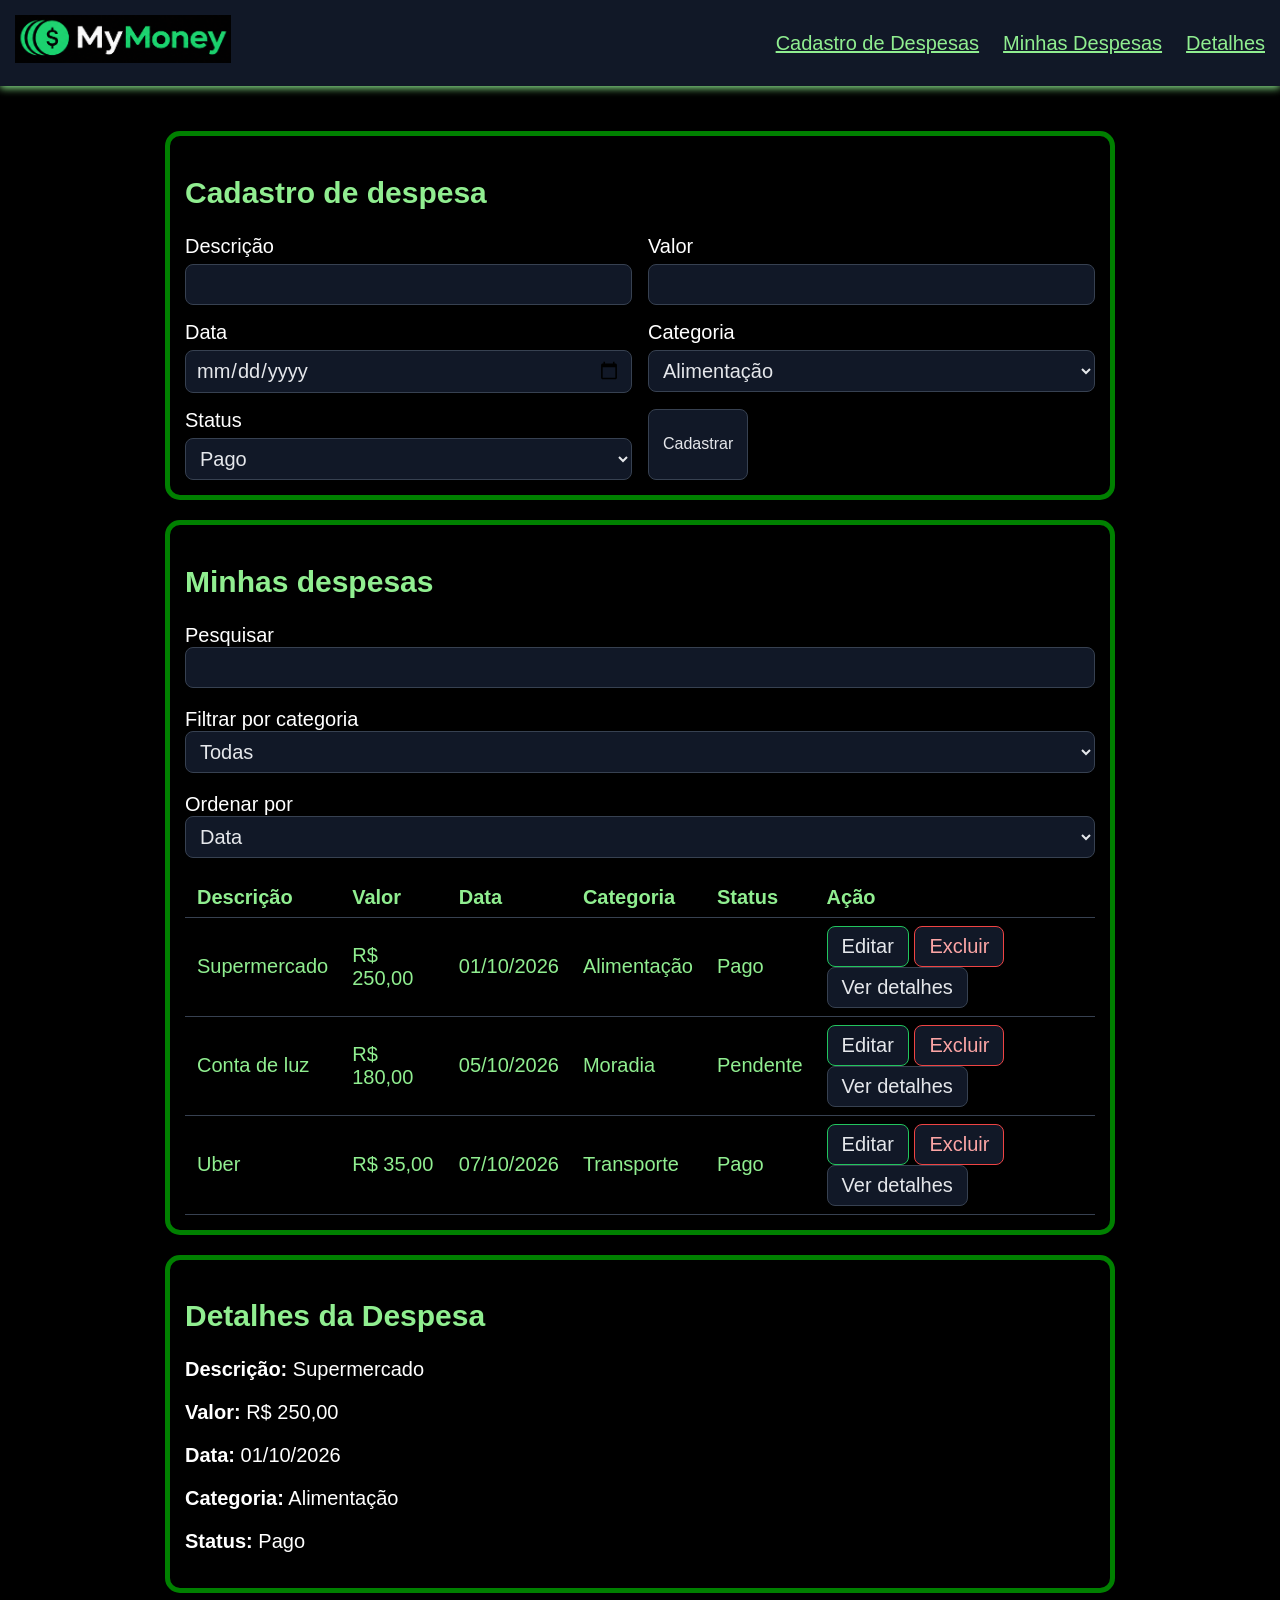
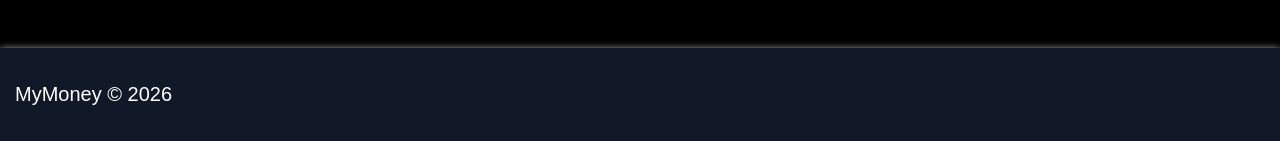
==== index.html @ 940acee9 "style: diferencia acoes de editar, excluir e detalhes" ====
<!DOCTYPE html>
<html lang="pt-BR">
<head>
    <meta charset="UTF-8">
    <title>MyMoney</title>
    <meta name="viewport" content="width=device-width, initial-scale=1.0">
    <link rel="stylesheet" href="assets/css/style.css">
</head>
<body>
    <header>
        

        <h1><img src="assets/img/logo.png" alt="logo MyMoney"></h1>

        <nav>
            <a href="#cadastro">Cadastro de Despesas</a>
            <a href="#listagem">Minhas Despesas</a>
            <a href="#detalhes">Detalhes</a>
        </nav>
    </header>

    <main>
        <section id="cadastro">
            <h2>Cadastro de despesa</h2>

            <form>
                <p>
                    <label for="descricao">Descrição</label>
                    <input type="text" id="descricao" name="descricao">
                </p>

                <p>
                    <label for="valor">Valor</label>
                    <input type="number" id="valor" name="valor" step="0.01">
                </p>

                <p>
                    <label for="data">Data</label>
                    <input type="date" id="data" name="data">
                </p>

                <p>
                    <label for="categoria">Categoria</label>
                    <select id="categoria" name="categoria">
                        <option value="alimentacao">Alimentação</option>
                        <option value="lazer">Lazer</option>
                        <option value="saude">Saúde</option>
                        <option value="transporte">Transporte</option>
                        <option value="moradia">Moradia</option>
                    </select>
                </p>

                <p>
                    <label for="status">Status</label>
                    <select id="status" name="status">
                        <option value="Pago">Pago</option>
                        <option value="Pendente">Pendente</option>
                    </select>
                </p>

                <button type="submit">Cadastrar</button>
            </form>
        </section>

        <section id="listagem">
            <h2>Minhas despesas</h2>

            <p>
                <label for="pesquisa">Pesquisar</label>
                <input type="search" id="pesquisa" name="pesquisa">
            </p>

            <p>
                <label for="filtro-categoria">Filtrar por categoria</label>
                <select id="filtro-categoria" name="filtro-categoria">
                    <option value="todas">Todas</option>
                    <option value="alimentacao">Alimentação</option>
                    <option value="lazer">Lazer</option>
                    <option value="saude">Saúde</option>
                    <option value="transporte">Transporte</option>
                    <option value="moradia">Moradia</option>
                </select>
            </p>

            <p>
                <label for="ordenacao">Ordenar por</label>
                <select id="ordenacao" name="ordenacao">
                    <option value="data">Data</option>
                    <option value="valor">Valor</option>
                </select>
            </p>

            <table>
                <thead>
                    <tr>
                        <th>Descrição</th>
                        <th>Valor</th>
                        <th>Data</th>
                        <th>Categoria</th>
                        <th>Status</th>
                        <th>Ação</th>
                    </tr>
                </thead>
                <tbody>
                    <tr>
                        <td>Supermercado</td>
                        <td>R$ 250,00</td>
                        <td>01/10/2026</td>
                        <td>Alimentação</td>
                        <td>Pago</td>
                        <td>
                            <button type="button" class="btn-editar">Editar</button>
                            <button type="button" class="btn-excluir">Excluir</button>
                            <button type="button" class="btn-detalhes">Ver detalhes</button>
                        </td>
                    </tr>
                    <tr>
                        <td>Conta de luz</td>
                        <td>R$ 180,00</td>
                        <td>05/10/2026</td>
                        <td>Moradia</td>
                        <td>Pendente</td>
                        <td>
                            <button type="button" class="btn-editar">Editar</button>
                            <button type="button" class="btn-excluir">Excluir</button>
                            <button type="button" class="btn-detalhes">Ver detalhes</button>
                        </td>
                    </tr>
                    <tr>
                        <td>Uber</td>
                        <td>R$ 35,00</td>
                        <td>07/10/2026</td>
                        <td>Transporte</td>
                        <td>Pago</td>
                        <td>
                            <button type="button" class="btn-editar">Editar</button>
                            <button type="button" class="btn-excluir">Excluir</button>
                            <button type="button" class="btn-detalhes">Ver detalhes</button>
                        </td>
                    </tr>
                </tbody>
            </table>
        </section>

        <section id="detalhes">
            <h2>Detalhes da Despesa</h2>

            <p><strong>Descrição:</strong> Supermercado</p>
            <p><strong>Valor:</strong> R$ 250,00</p>
            <p><strong>Data:</strong> 01/10/2026</p>
            <p><strong>Categoria:</strong> Alimentação</p>
            <p><strong>Status:</strong> Pago</p>
        </section>
    </main>

    <footer>
        <p>MyMoney &copy; 2026</p>
    </footer>
</body>
</html>
---- assets/css/style.css ----
* {
    box-sizing: border-box;
}

body {
    background-color: black;
    margin: 0px;
    border-radius: 15px;
    color: lightgreen;
    font-family: Arial, Helvetica, sans-serif;
}

header {
    background-color: #111827;
    padding: 15px;
    margin-bottom: 20px;
    box-shadow: 0 2px 8px;

    display: flex;
    justify-content: space-between;
    align-items: center;
}

main {
    max-width: 1000px;
    margin: 0 auto 20px;
    padding: 15px;
}

footer {
    color: white;
    padding: 15px;
    background-color: #111827;
    box-shadow: 0 2px 8px;
}

h1 {
    margin: 0;
}

header img{
    height: 48px;
    width: auto;
}

h2{
    font-family: Helvetica;
    font-size: 30px;
}

p {
    color: white;
    font-family: sans-serif;
    font-size: 20px;
}

a:hover,
a:focus {
    color: white;
}

a {
    font-size: 20px;
    color: lightgreen;
}


section {
    border: 5px solid green;    
    border-radius: 15px;  
    margin: 10px;
    padding: 15px;
    margin-bottom: 20px;
    
}

nav{
    display: flex;
    gap: 24px;
}

input,
select,
button{
    font: inherit;
}

table {
    border-collapse: collapse;
    width: 100%;
}

th,
td {
    font-size: 20px;
    padding: 8px 12px;
    text-align: left;
    border-bottom: 1px solid #374151;
}

table,
button {
    font-family: inherit;
}

form {
    display: grid;
    grid-template-columns: repeat(2, 1fr);
    gap: 16px;
}

form p {
    margin: 0;
    display: flex;
    flex-direction: column;
    gap: 6px;
    min-width: 0;
}

form button {
    justify-self: start;
}

input,
select {
    width: 100%;
    padding: 8px 10px;
    background-color: #111827;
    color: #e5e7eb;
    border: 1px solid #374151;
    border-radius: 8px;
}

button {
    padding: 8px 14px;
    background-color: #111827;
    color: #e5e7eb;
    border: 1px solid #374151;
    border-radius: 8px;
    cursor: pointer;
}

button:hover {
    background-color: #1f2937;
    border-color: #22c55e;
}

button:focus-visible,
input:focus-visible,
select:focus-visible {
    outline: 2px solid #22c55e;
    outline-offset: 2px;
}

button:active {
    transform: translateY(1px);
}

.acoes {
    display: flex;
    flex-wrap: wrap;
    gap: 8px;
}

.btn-editar {
    border-color: #22c55e;
}

.btn-excluir {
    border-color: #ef4444;
    color: #fca5a5;
}

.btn-excluir:hover {
    background-color: #7f1d1d;
    border-color: #ef4444;
}

@media (max-width: 600px) {
    header {
        flex-direction: column;
        gap: 12px;
    }

    nav {
        margin-left: 0;
        flex-wrap: wrap;
    }

    input,
    select {
        width: 100%;
    }

    table {
        display: block;
        overflow-x: auto;
    }

    form {
        grid-template-columns: 1fr;
    }
}
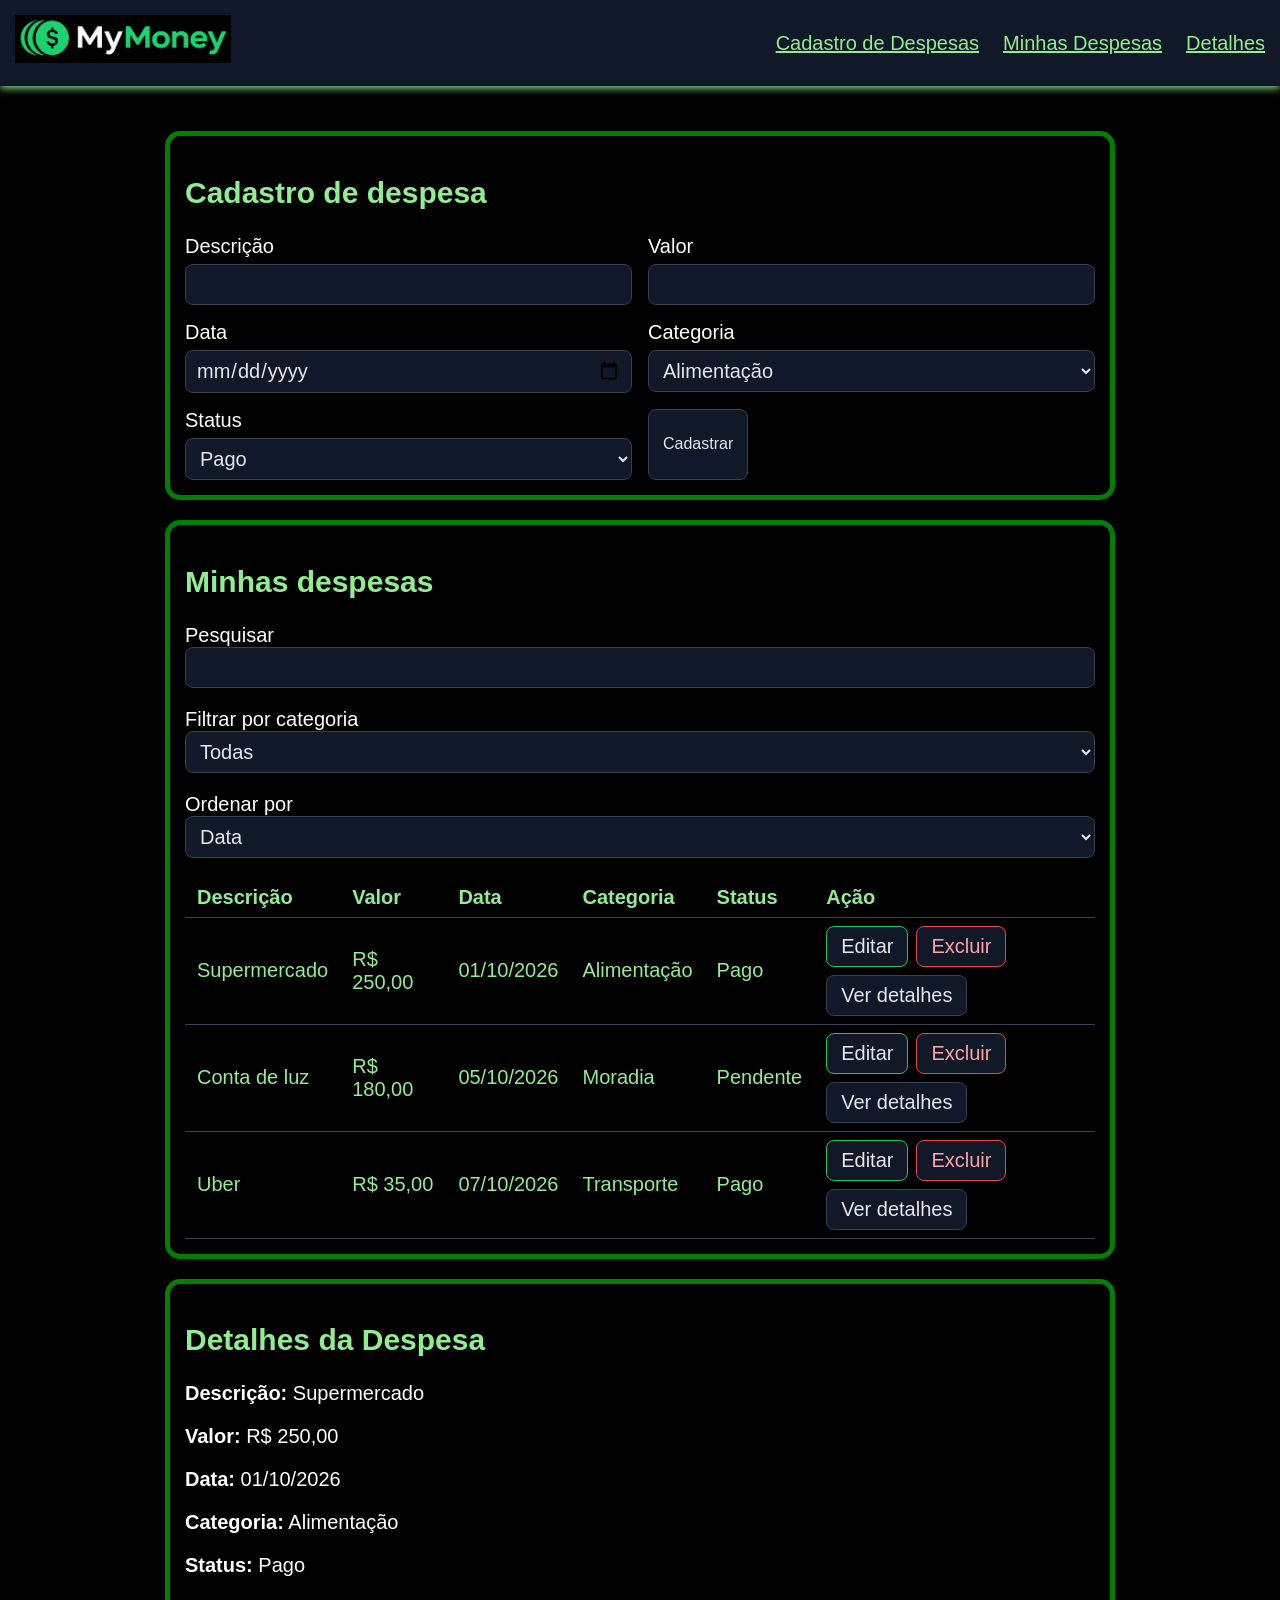
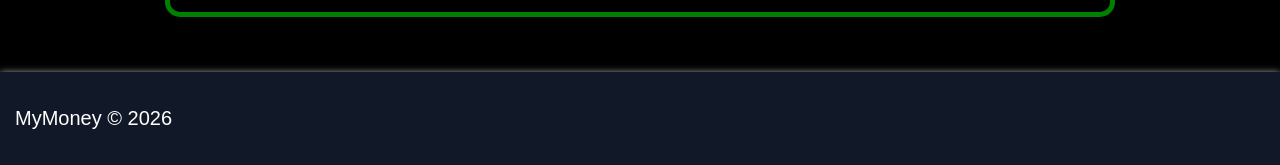
==== commit c19c1478: "fix: restringe rolagem horizontel a tabela e amplia breackpoint" ====
--- a/index.html
+++ b/index.html
@@ -1,14 +1,16 @@
 <!DOCTYPE html>
 <html lang="pt-BR">
+
 <head>
     <meta charset="UTF-8">
     <title>MyMoney</title>
     <meta name="viewport" content="width=device-width, initial-scale=1.0">
     <link rel="stylesheet" href="assets/css/style.css">
 </head>
+
 <body>
     <header>
-        
+
 
         <h1><img src="assets/img/logo.png" alt="logo MyMoney"></h1>
 
@@ -90,56 +92,64 @@
                 </select>
             </p>
 
-            <table>
-                <thead>
-                    <tr>
-                        <th>Descrição</th>
-                        <th>Valor</th>
-                        <th>Data</th>
-                        <th>Categoria</th>
-                        <th>Status</th>
-                        <th>Ação</th>
-                    </tr>
-                </thead>
-                <tbody>
-                    <tr>
-                        <td>Supermercado</td>
-                        <td>R$ 250,00</td>
-                        <td>01/10/2026</td>
-                        <td>Alimentação</td>
-                        <td>Pago</td>
-                        <td>
-                            <button type="button" class="btn-editar">Editar</button>
-                            <button type="button" class="btn-excluir">Excluir</button>
-                            <button type="button" class="btn-detalhes">Ver detalhes</button>
-                        </td>
-                    </tr>
-                    <tr>
-                        <td>Conta de luz</td>
-                        <td>R$ 180,00</td>
-                        <td>05/10/2026</td>
-                        <td>Moradia</td>
-                        <td>Pendente</td>
-                        <td>
-                            <button type="button" class="btn-editar">Editar</button>
-                            <button type="button" class="btn-excluir">Excluir</button>
-                            <button type="button" class="btn-detalhes">Ver detalhes</button>
-                        </td>
-                    </tr>
-                    <tr>
-                        <td>Uber</td>
-                        <td>R$ 35,00</td>
-                        <td>07/10/2026</td>
-                        <td>Transporte</td>
-                        <td>Pago</td>
-                        <td>
-                            <button type="button" class="btn-editar">Editar</button>
-                            <button type="button" class="btn-excluir">Excluir</button>
-                            <button type="button" class="btn-detalhes">Ver detalhes</button>
-                        </td>
-                    </tr>
-                </tbody>
-            </table>
+            <div class="tabela-rolagem">
+                <table>
+                    <thead>
+                        <tr>
+                            <th>Descrição</th>
+                            <th>Valor</th>
+                            <th>Data</th>
+                            <th>Categoria</th>
+                            <th>Status</th>
+                            <th>Ação</th>
+                        </tr>
+                    </thead>
+                    <tbody>
+                        <tr>
+                            <td>Supermercado</td>
+                            <td>R$ 250,00</td>
+                            <td>01/10/2026</td>
+                            <td>Alimentação</td>
+                            <td>Pago</td>
+                            <td>
+                                <div class="acoes">
+                                    <button type="button" class="btn-editar">Editar</button>
+                                    <button type="button" class="btn-excluir">Excluir</button>
+                                    <button type="button" class="btn-detalhes">Ver detalhes</button>
+                                </div>
+
+                            </td>
+                        </tr>
+                        <tr>
+                            <td>Conta de luz</td>
+                            <td>R$ 180,00</td>
+                            <td>05/10/2026</td>
+                            <td>Moradia</td>
+                            <td>Pendente</td>
+                            <td>
+                                <div class="acoes">
+                                    <button type="button" class="btn-editar">Editar</button>
+                                    <button type="button" class="btn-excluir">Excluir</button>
+                                    <button type="button" class="btn-detalhes">Ver detalhes</button>
+                                </div>
+                            </td>
+                        </tr>
+                        <tr>
+                            <td>Uber</td>
+                            <td>R$ 35,00</td>
+                            <td>07/10/2026</td>
+                            <td>Transporte</td>
+                            <td>Pago</td>
+                            <td>
+                                <div class="acoes">
+                                    <button type="button" class="btn-editar">Editar</button>
+                                    <button type="button" class="btn-excluir">Excluir</button>
+                                    <button type="button" class="btn-detalhes">Ver detalhes</button>
+                                </div>
+                        </tr>
+                    </tbody>
+                </table>
+            </div>
         </section>
 
         <section id="detalhes">
@@ -157,4 +167,5 @@
         <p>MyMoney &copy; 2026</p>
     </footer>
 </body>
+
 </html>
--- a/assets/css/style.css
+++ b/assets/css/style.css
@@ -88,6 +88,7 @@
 table {
     border-collapse: collapse;
     width: 100%;
+    min-width: 700px;
 }
 
 th,
@@ -176,7 +177,11 @@
     border-color: #ef4444;
 }
 
-@media (max-width: 600px) {
+.tabela-rolagem {
+    overflow-x: auto;
+}
+
+@media (max-width: 768px) {
     header {
         flex-direction: column;
         gap: 12px;
@@ -187,18 +192,7 @@
         flex-wrap: wrap;
     }
 
-    input,
-    select {
-        width: 100%;
-    }
-
-    table {
-        display: block;
-        overflow-x: auto;
-    }
-
     form {
         grid-template-columns: 1fr;
     }
-}
-
+}
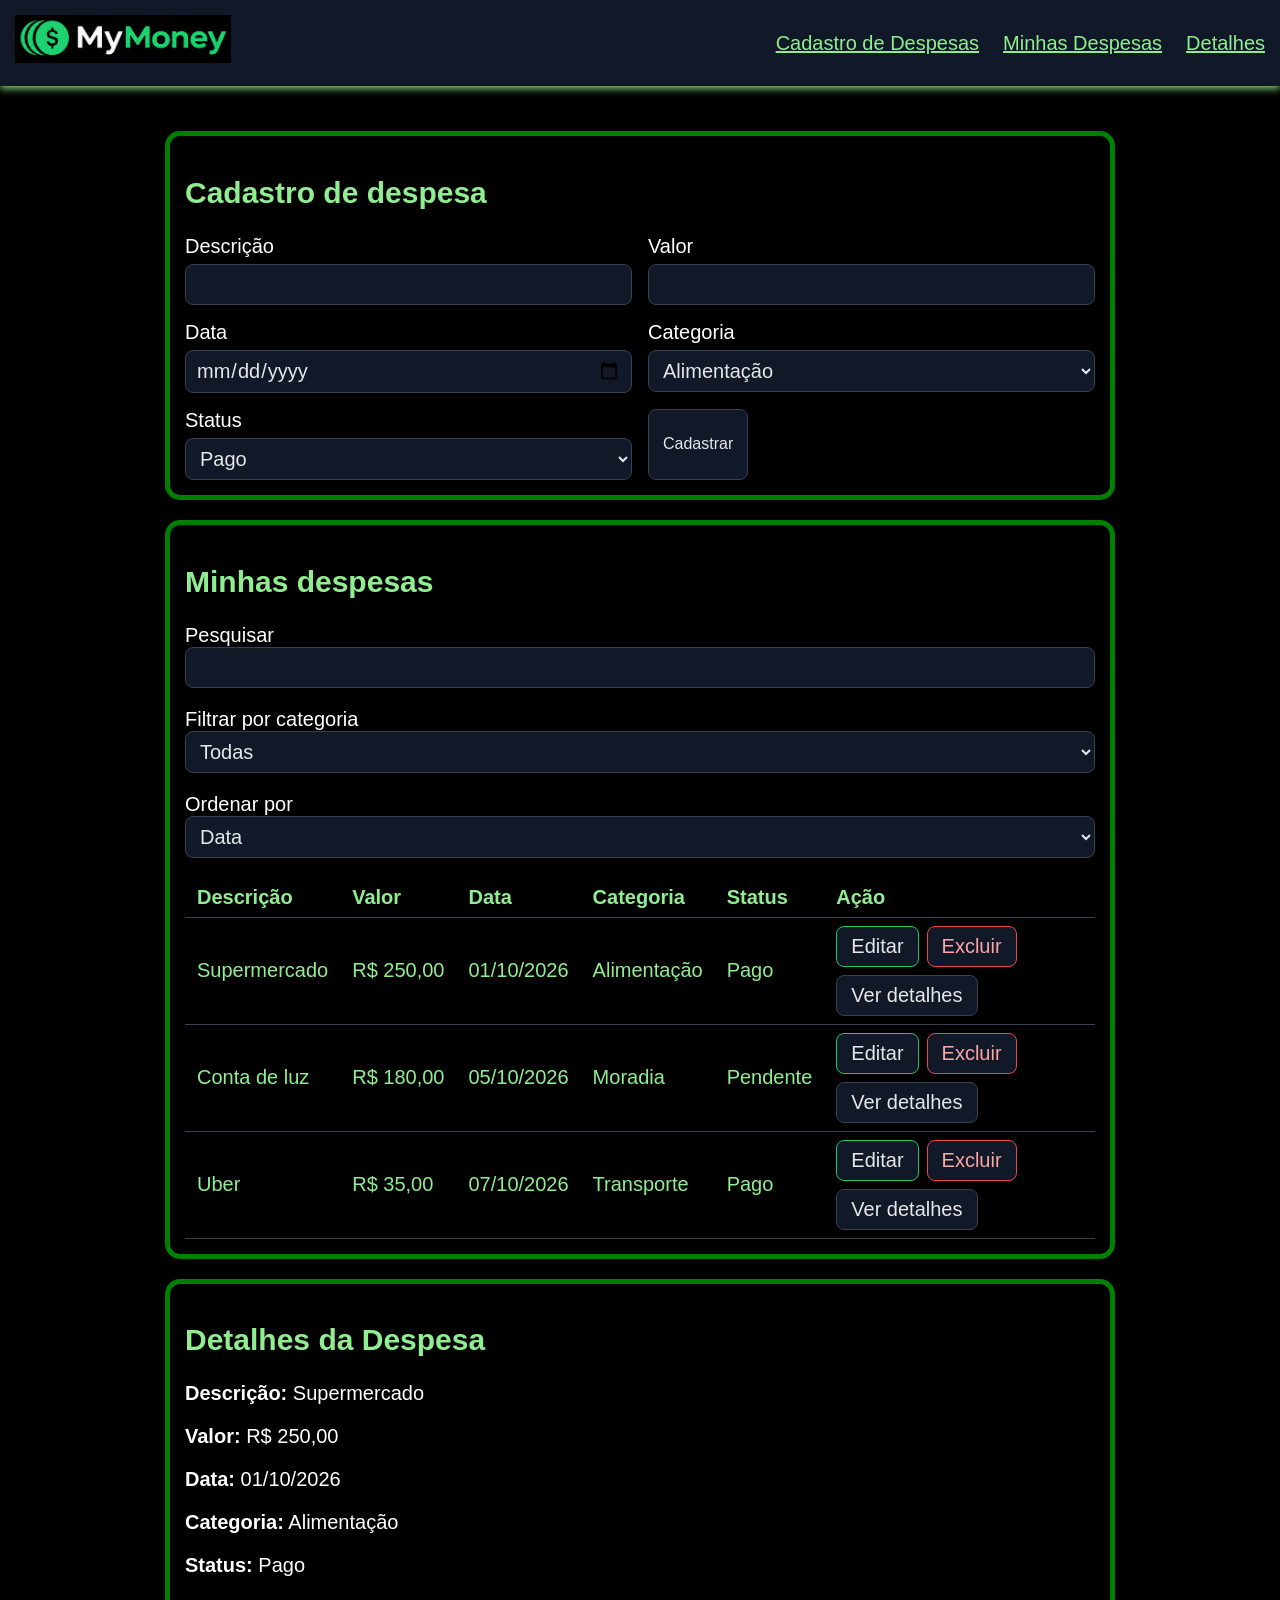
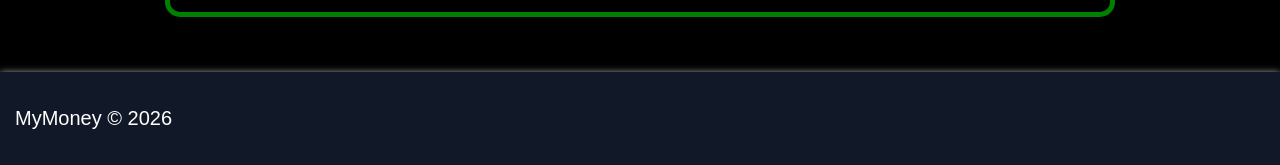
==== commit ad462942: "feat: renderiza listagem de despesas dinamicamente" ====
--- a/index.html
+++ b/index.html
@@ -104,50 +104,7 @@
                             <th>Ação</th>
                         </tr>
                     </thead>
-                    <tbody>
-                        <tr>
-                            <td>Supermercado</td>
-                            <td>R$ 250,00</td>
-                            <td>01/10/2026</td>
-                            <td>Alimentação</td>
-                            <td>Pago</td>
-                            <td>
-                                <div class="acoes">
-                                    <button type="button" class="btn-editar">Editar</button>
-                                    <button type="button" class="btn-excluir">Excluir</button>
-                                    <button type="button" class="btn-detalhes">Ver detalhes</button>
-                                </div>
-
-                            </td>
-                        </tr>
-                        <tr>
-                            <td>Conta de luz</td>
-                            <td>R$ 180,00</td>
-                            <td>05/10/2026</td>
-                            <td>Moradia</td>
-                            <td>Pendente</td>
-                            <td>
-                                <div class="acoes">
-                                    <button type="button" class="btn-editar">Editar</button>
-                                    <button type="button" class="btn-excluir">Excluir</button>
-                                    <button type="button" class="btn-detalhes">Ver detalhes</button>
-                                </div>
-                            </td>
-                        </tr>
-                        <tr>
-                            <td>Uber</td>
-                            <td>R$ 35,00</td>
-                            <td>07/10/2026</td>
-                            <td>Transporte</td>
-                            <td>Pago</td>
-                            <td>
-                                <div class="acoes">
-                                    <button type="button" class="btn-editar">Editar</button>
-                                    <button type="button" class="btn-excluir">Excluir</button>
-                                    <button type="button" class="btn-detalhes">Ver detalhes</button>
-                                </div>
-                        </tr>
-                    </tbody>
+                    <tbody id="lista-despesas"></tbody>
                 </table>
             </div>
         </section>
@@ -166,6 +123,7 @@
     <footer>
         <p>MyMoney &copy; 2026</p>
     </footer>
+    <script src="assets/js/script.js"></script>
 </body>
 
 </html>
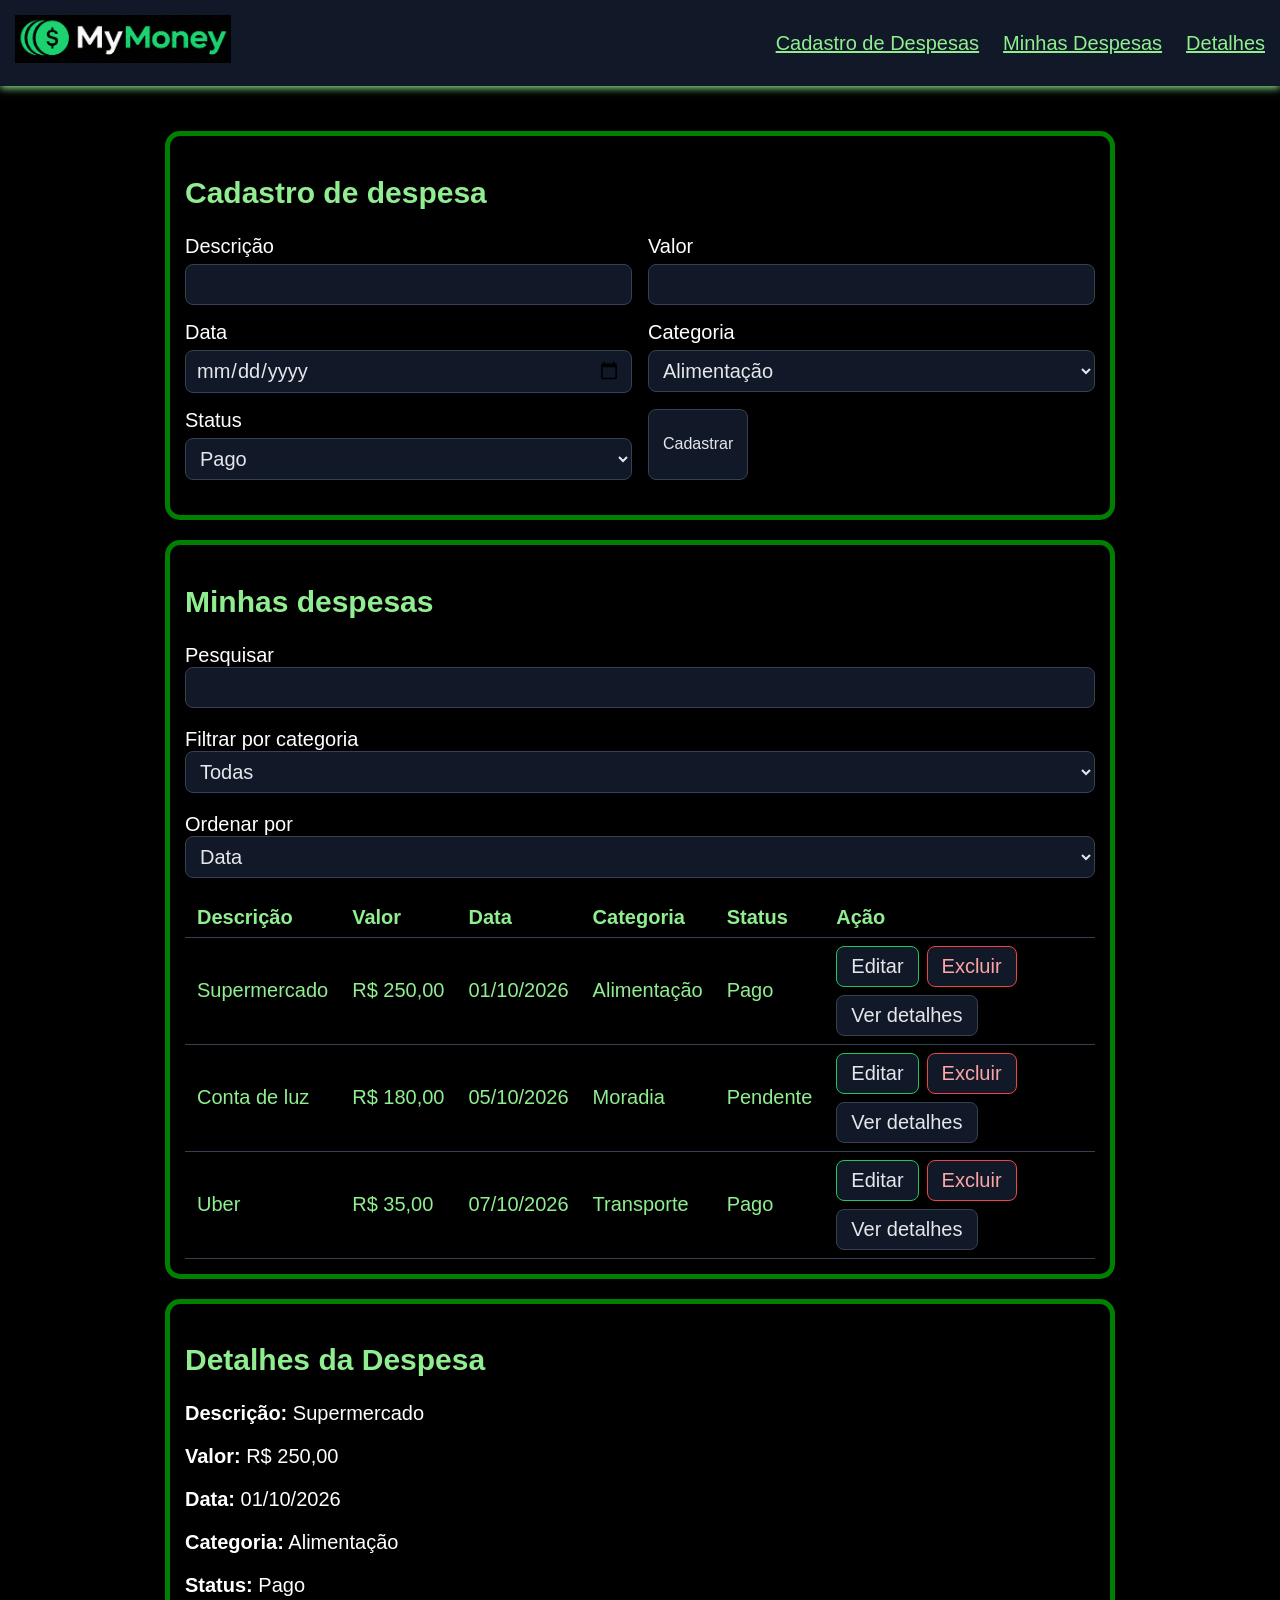
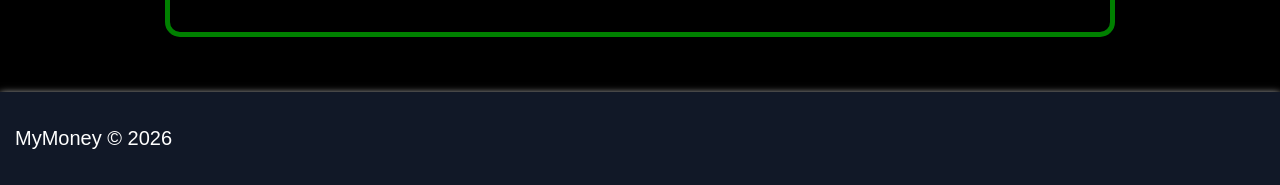
==== commit 4286e0aa: "feat: preenche formulario ao iniciar edicao de despesa" ====
--- a/index.html
+++ b/index.html
@@ -23,9 +23,9 @@
 
     <main>
         <section id="cadastro">
-            <h2>Cadastro de despesa</h2>
+            <h2 id="titulo-formulario">Cadastro de despesa</h2>
 
-            <form>
+            <form id="form-despesa">
                 <p>
                     <label for="descricao">Descrição</label>
                     <input type="text" id="descricao" name="descricao">
@@ -60,8 +60,10 @@
                     </select>
                 </p>
 
-                <button type="submit">Cadastrar</button>
+                <button type="submit" id="botao-salvar">Cadastrar</button>
+                <button type="button" id="botao-cancelar" hidden>Cancelar edição</button>
             </form>
+            <p id="mensagem-formulario" aria-live="polite"></p>
         </section>
 
         <section id="listagem">
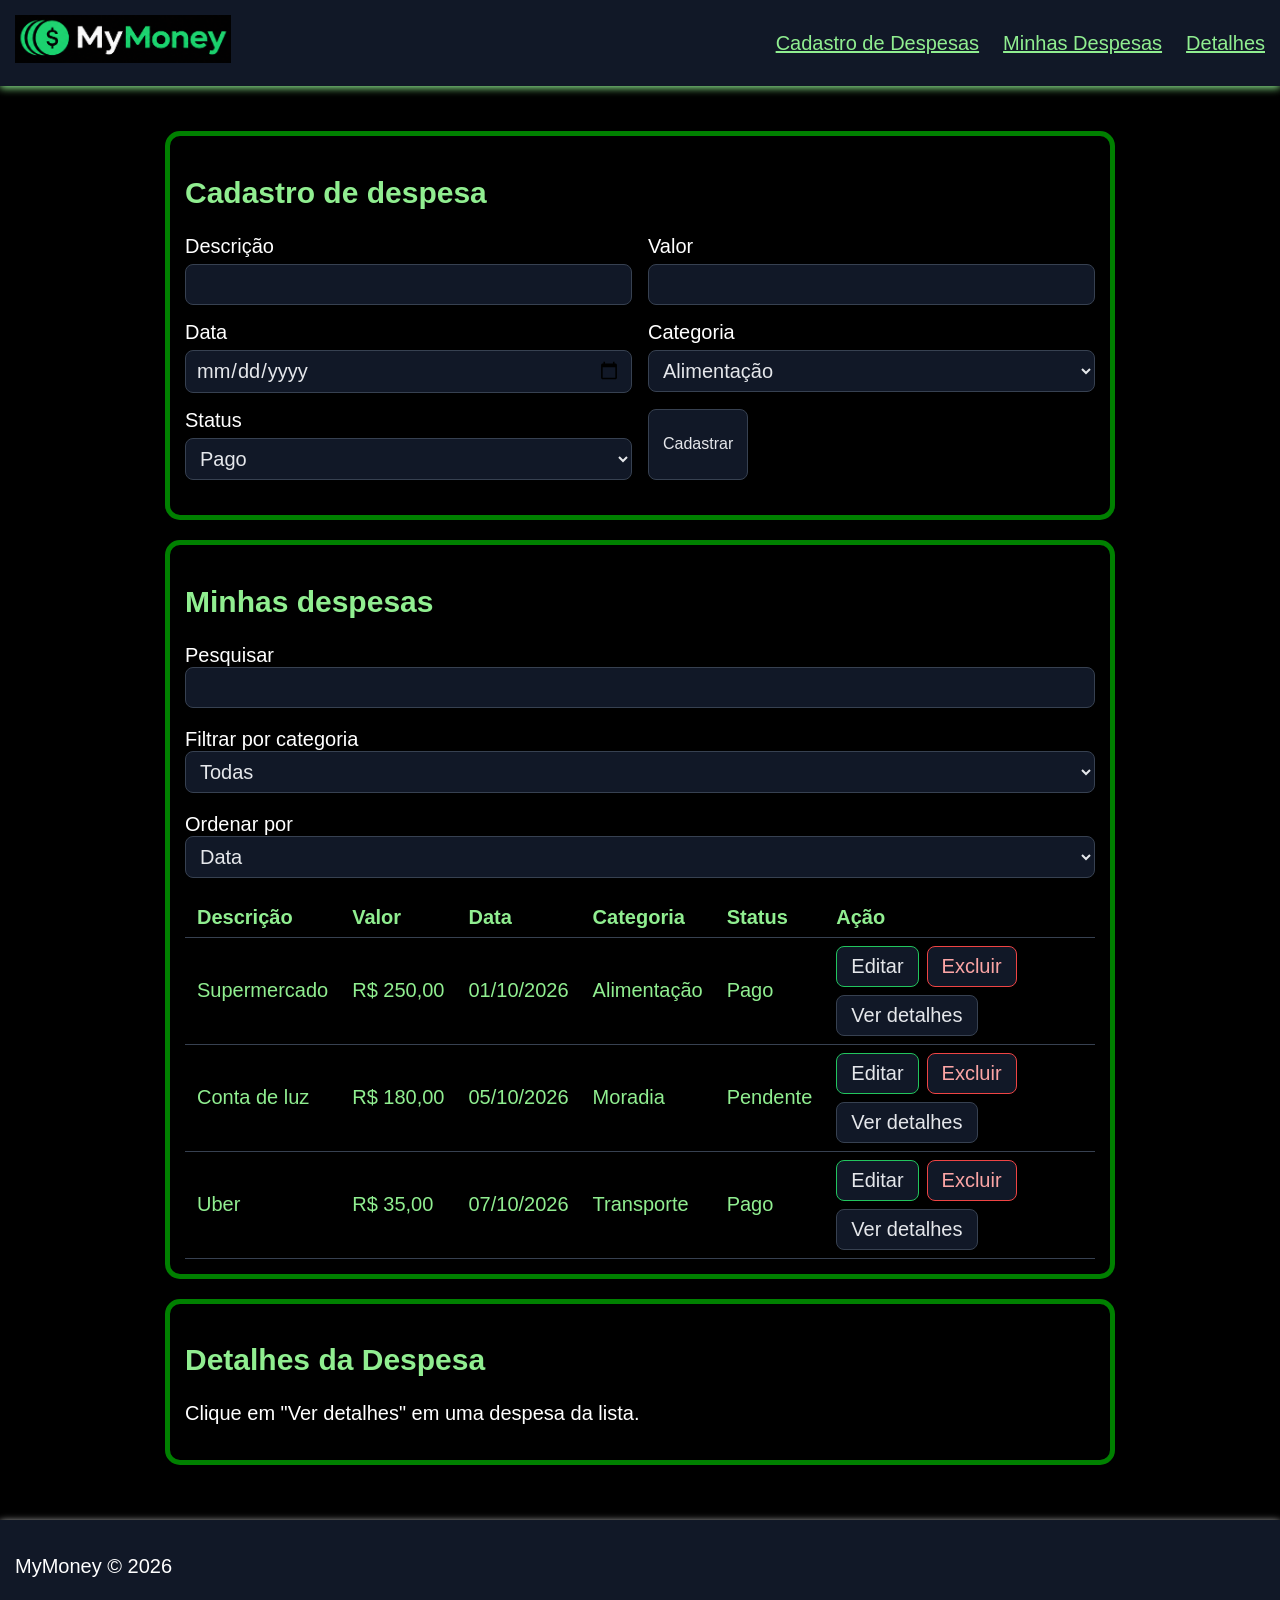
==== commit a2bd09a2: "feat: implementa visualizacao de detalhes da despesa" ====
--- a/index.html
+++ b/index.html
@@ -114,11 +114,10 @@
         <section id="detalhes">
             <h2>Detalhes da Despesa</h2>
 
-            <p><strong>Descrição:</strong> Supermercado</p>
-            <p><strong>Valor:</strong> R$ 250,00</p>
-            <p><strong>Data:</strong> 01/10/2026</p>
-            <p><strong>Categoria:</strong> Alimentação</p>
-            <p><strong>Status:</strong> Pago</p>
+            <div id="detalhes-despesa">
+                <p>Clique em "Ver detalhes" em uma despesa da lista.</p>
+            </div>
+
         </section>
     </main>
 
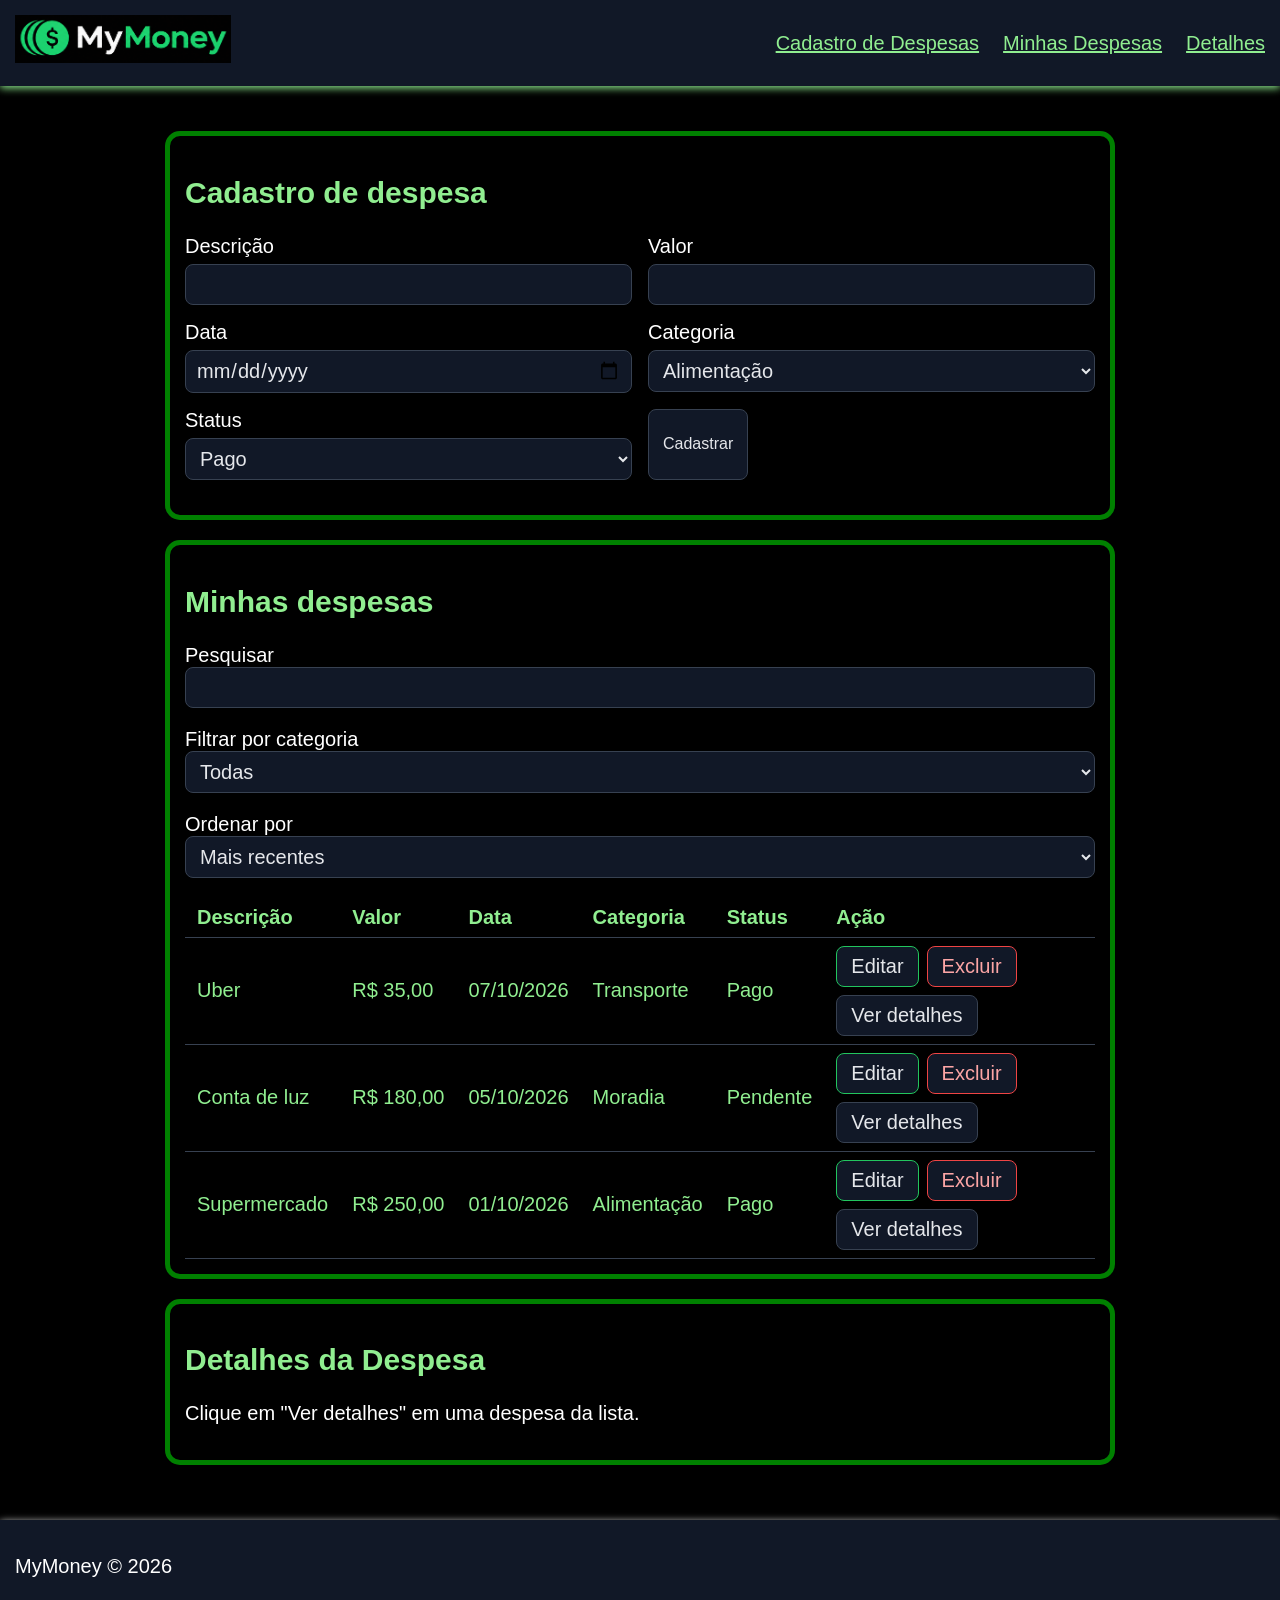
==== commit 83f7ee8a: "feat: adiciona ordenacao das despesas" ====
--- a/index.html
+++ b/index.html
@@ -89,8 +89,11 @@
             <p>
                 <label for="ordenacao">Ordenar por</label>
                 <select id="ordenacao" name="ordenacao">
-                    <option value="data">Data</option>
-                    <option value="valor">Valor</option>
+                    <option value="recentes">Mais recentes</option>
+                    <option value="antigas">Mais antigas</option>
+                    <option value="maior-valor">Maior valor</option>
+                    <option value="menor-valor">Menor valor</option>
+                </select>
                 </select>
             </p>
 
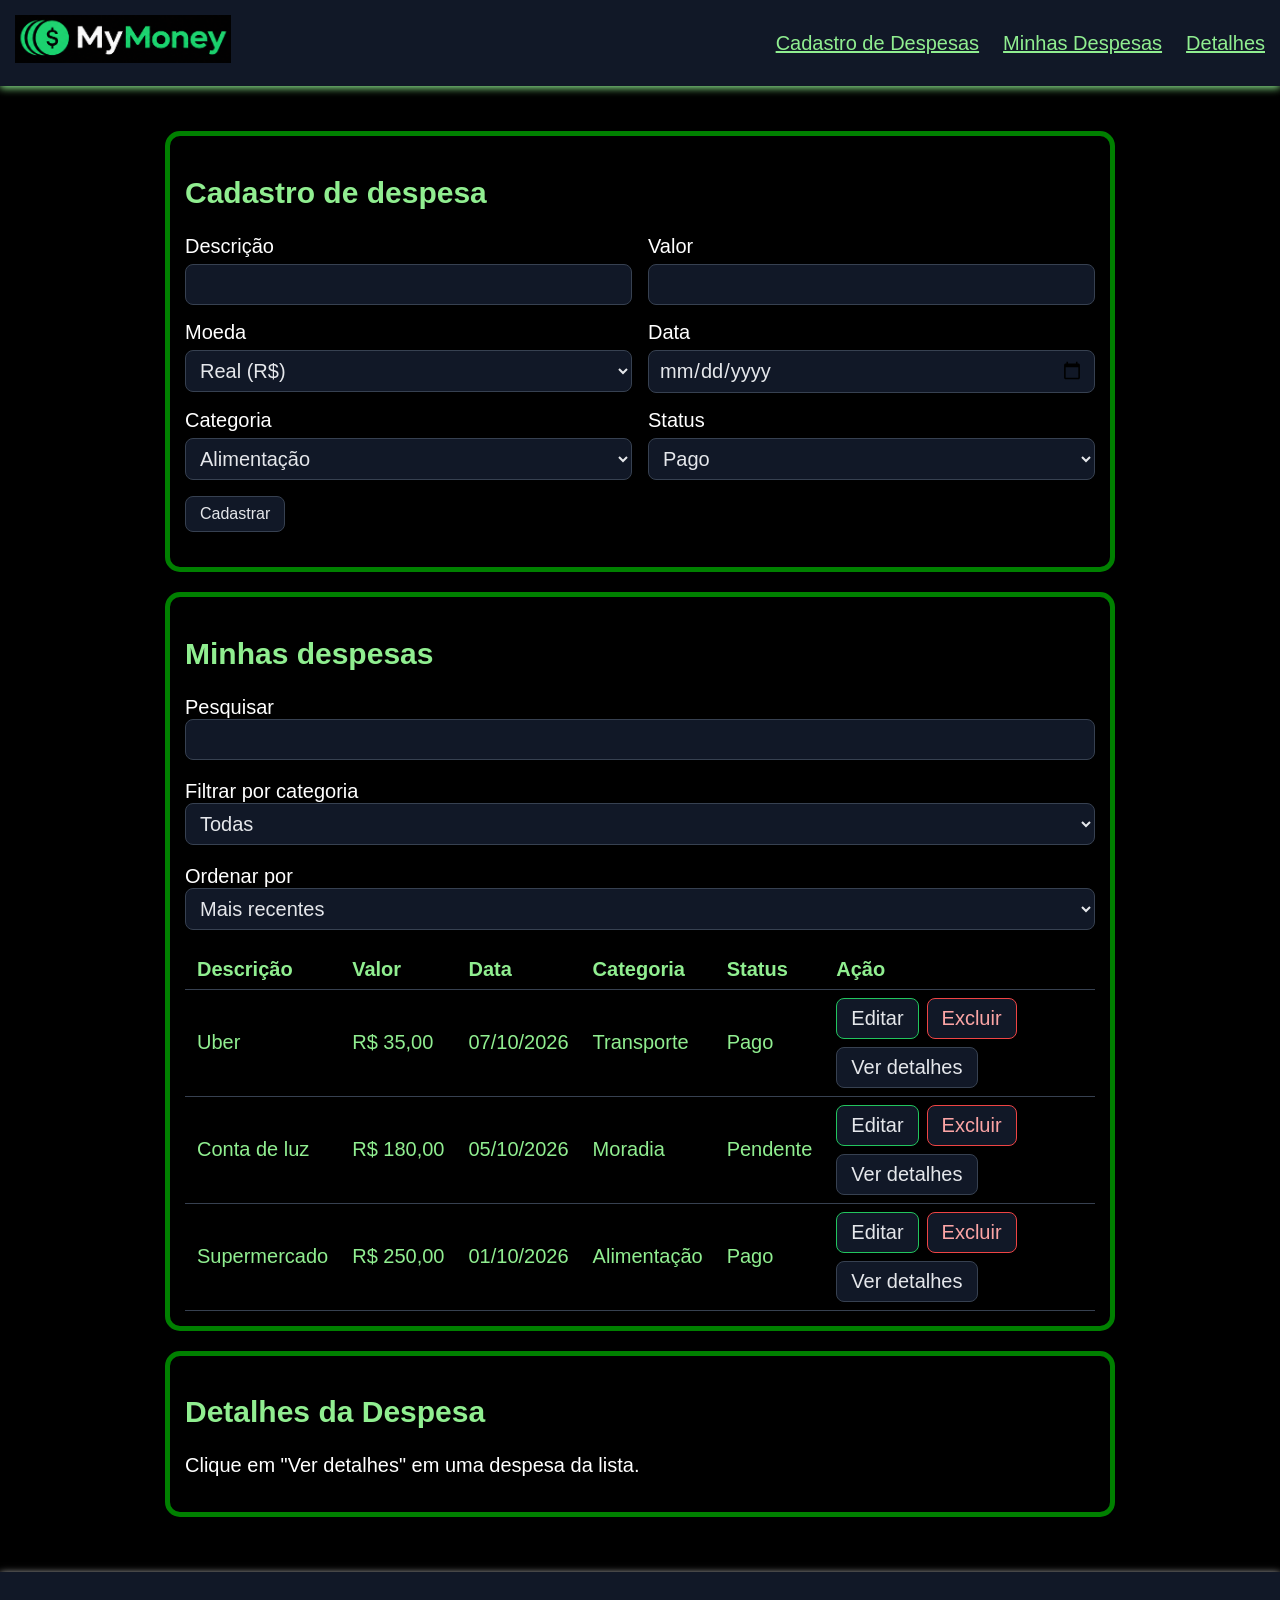
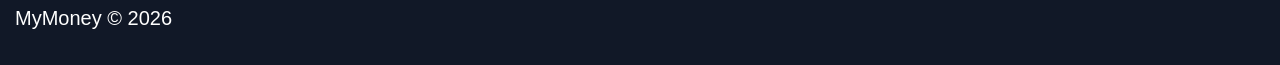
==== commit 11c3208b: "feat: integra cadastro com API de cotacao de moedas" ====
--- a/index.html
+++ b/index.html
@@ -34,6 +34,14 @@
                 <p>
                     <label for="valor">Valor</label>
                     <input type="number" id="valor" name="valor" step="0.01">
+                </p>
+                <p>
+                    <label for="moeda">Moeda</label>
+                    <select id="moeda" name="moeda">
+                        <option value="BRL">Real (R$)</option>
+                        <option value="USD">Dólar (US$)</option>
+                        <option value="EUR">Euro (€)</option>
+                    </select>
                 </p>
 
                 <p>
